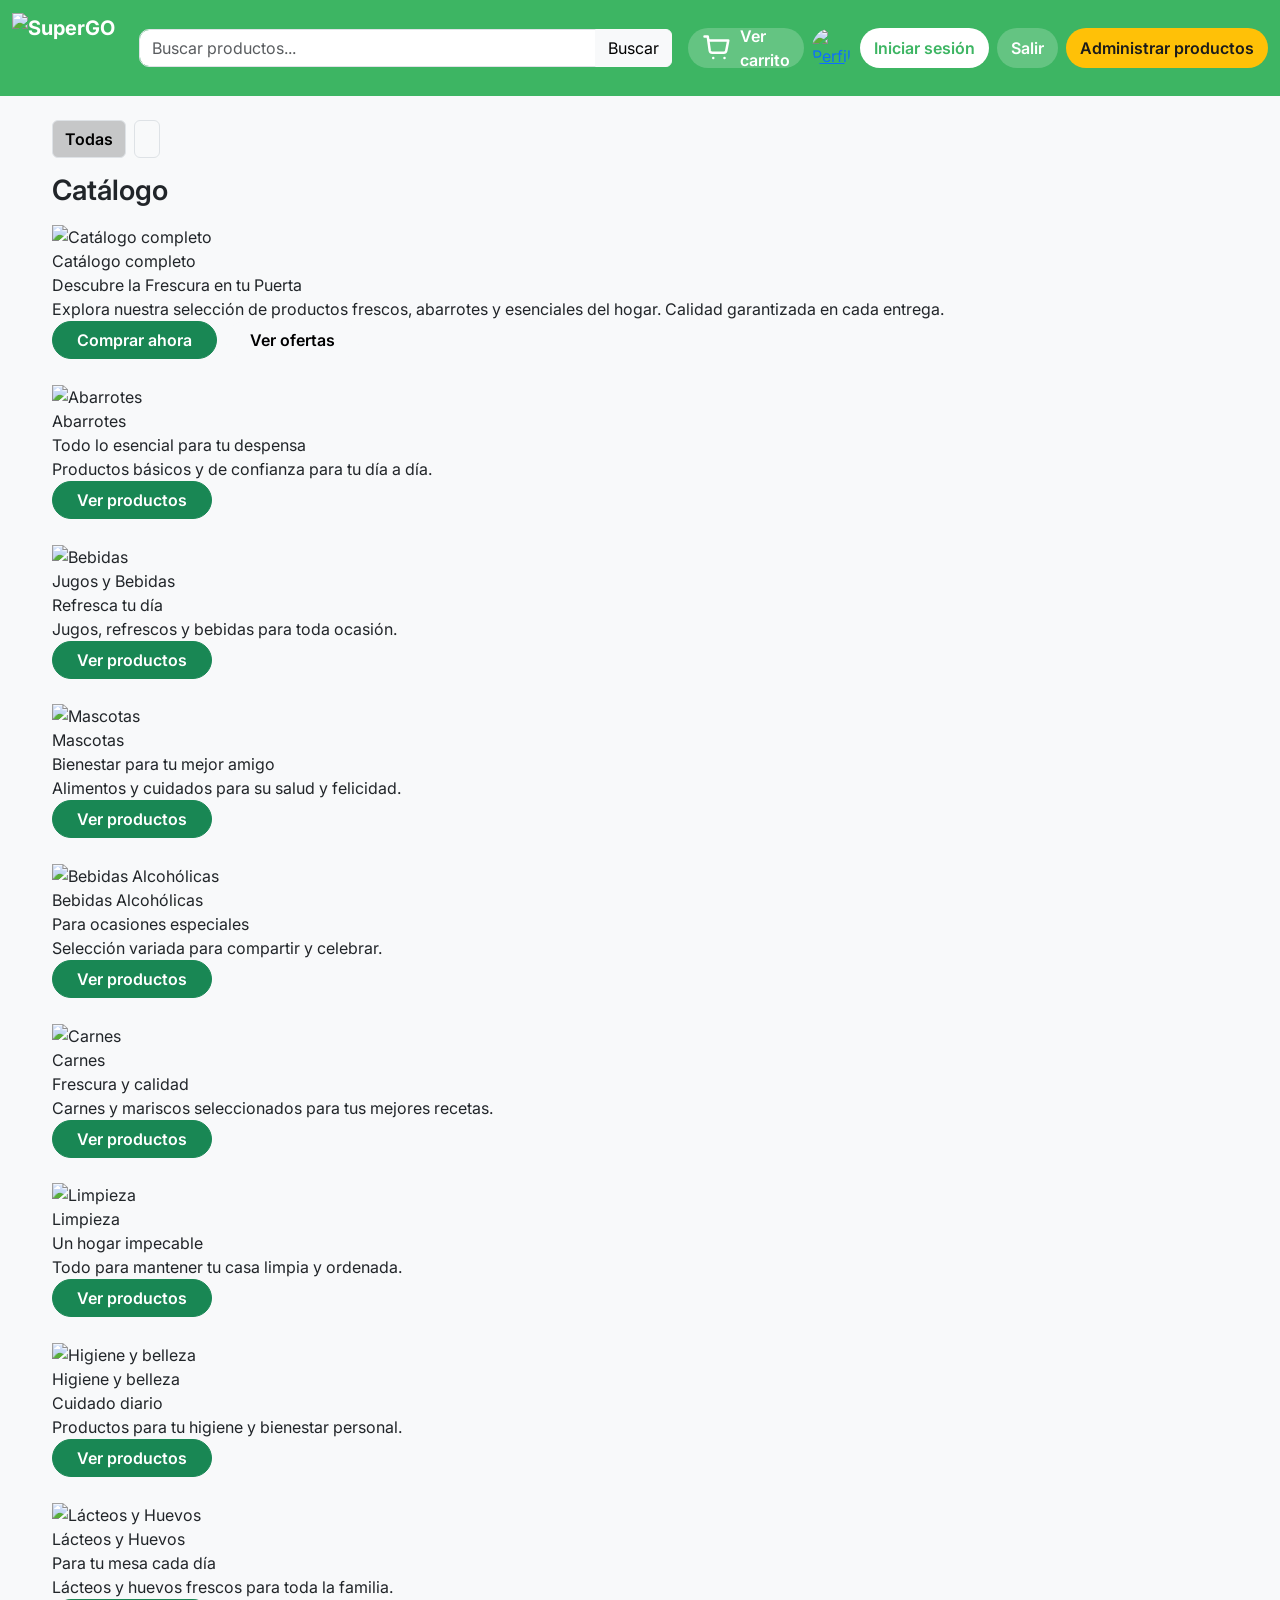
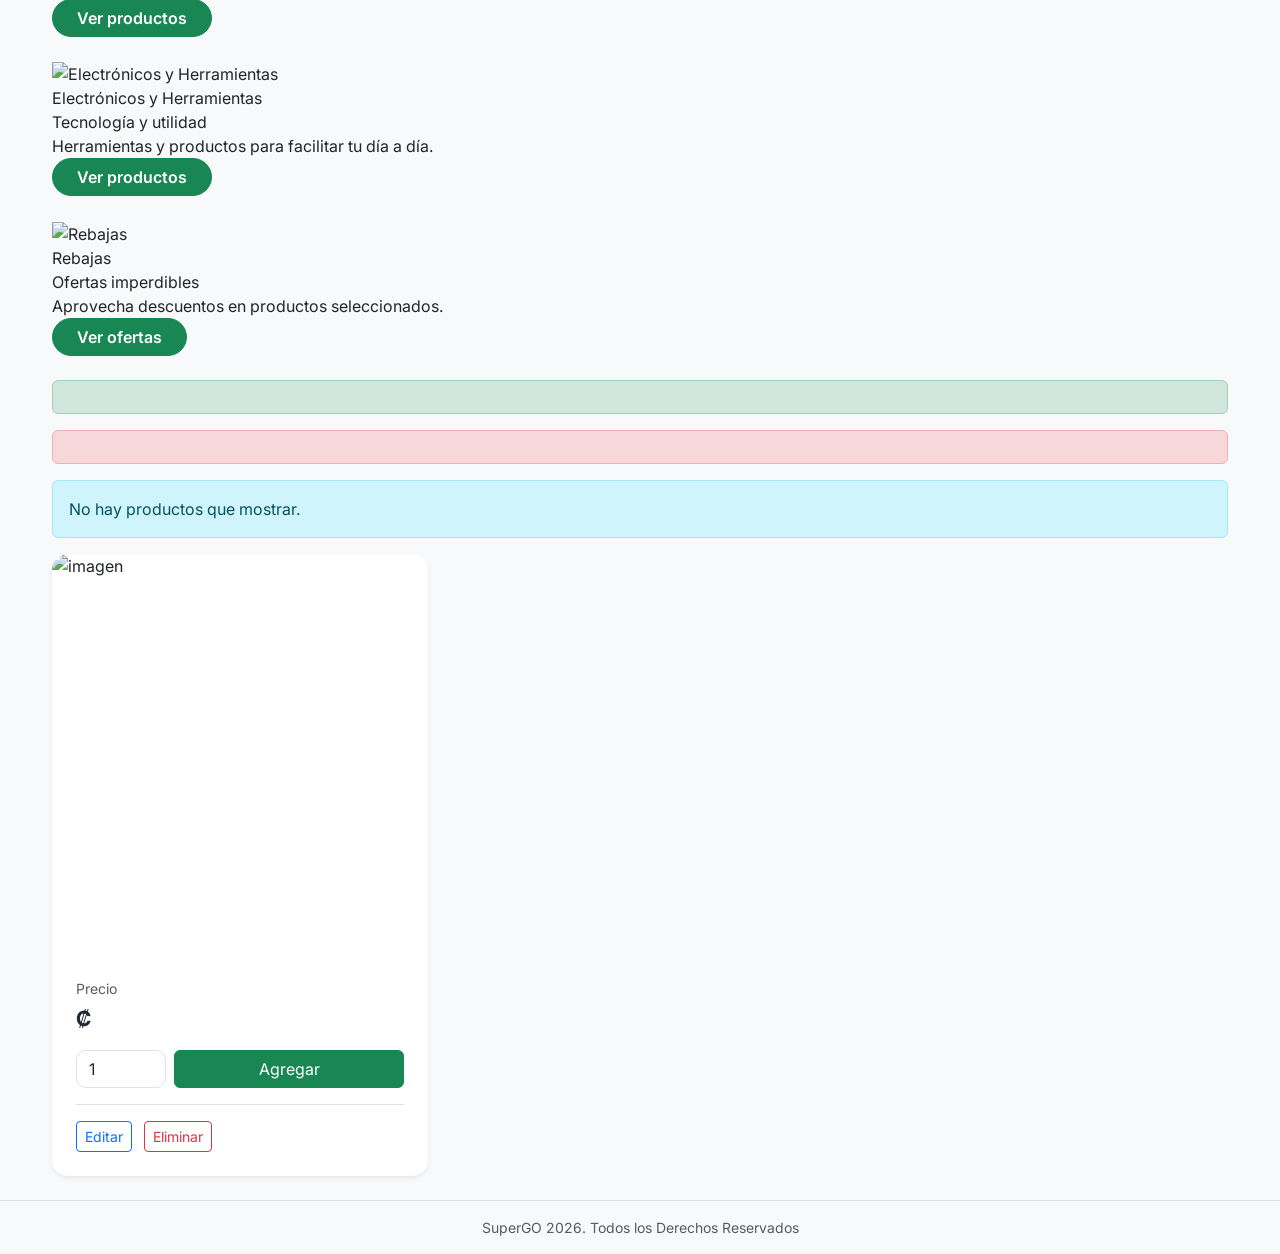
==== frontend/index.html @ f586283b "frontend aca subo lo del frontend, nada mas falta arreglar algunos detalles (˶˃ ᵕ ˂˶)" ====
<!DOCTYPE html>
<html xmlns:th="http://www.thymeleaf.org"
      xmlns:sec="http://www.thymeleaf.org/extras/spring-security">
    <head>
        <meta charset="utf-8">
        <title>Catálogo</title>
        <meta name="viewport" content="width=device-width, initial-scale=1">

        <link rel="preconnect" href="https://fonts.googleapis.com">
        <link rel="preconnect" href="https://fonts.gstatic.com" crossorigin>
        <link href="https://fonts.googleapis.com/css2?family=Inter:wght@400;500;600;700&display=swap" rel="stylesheet">

        <link href="https://cdn.jsdelivr.net/npm/bootstrap@5.3.3/dist/css/bootstrap.min.css" rel="stylesheet">
        <link rel="stylesheet" href="css/styles.css">

    </head>

    <body class="bg-light">

        <!-- NAV BAR -->
        <nav class="navbar navbar-expand-lg navbar-light navbar-sg sticky-top">
            <div class="container-fluid">

                <!-- Marca SuperGO -->
                <a class="navbar-brand d-flex align-items-center me-3" href="/productos">
                    <img src="/images/logo.png" alt="SuperGO"
                         style="height:70px; width:auto; margin-right:8px;">
                </a>

                <button class="navbar-toggler border-0 bg-light" type="button" data-bs-toggle="collapse" data-bs-target="#navSG">
                    <span class="navbar-toggler-icon"></span>
                </button>

                <div class="collapse navbar-collapse" id="navSG">

                    <form th:action="@{/productos}" method="get" class="d-flex flex-grow-1 justify-content-center my-2 my-lg-0">
                        <div class="input-group nav-search">
                            <input class="form-control" type="text" name="q" th:value="${q}" placeholder="Buscar productos...">
                            <button class="btn btn-light" type="submit">Buscar</button>
                        </div>
                    </form>

                    <div class="d-flex align-items-center ms-lg-3 mt-2 mt-lg-0">

                        <a class="nav-pill nav-pill-cart text-decoration-none me-2" th:href="@{/carrito}">
                            <svg class="nav-icon" viewBox="0 0 24 24" fill="none" xmlns="http://www.w3.org/2000/svg" aria-hidden="true">
                                <path d="M6 6h15l-1.6 8.2a2 2 0 0 1-2 1.6H8.2a2 2 0 0 1-2-1.6L4.6 2.8H2" stroke="currentColor" stroke-width="2" stroke-linecap="round" stroke-linejoin="round"/>
                                <path d="M9 21a1 1 0 1 0 0-2 1 1 0 0 0 0 2Z" fill="currentColor"/>
                                <path d="M18 21a1 1 0 1 0 0-2 1 1 0 0 0 0 2Z" fill="currentColor"/>
                            </svg>
                            Ver carrito
                        </a>

                        <!-- PERFIL USUARIO -->
                        <a th:href="@{/perfil}"
                           sec:authorize="isAuthenticated()"
                           class="me-2 d-flex align-items-center">

                            <!-- FOTO -->
                            <img th:if="${session.fotoPerfil != null}"
                                 th:src="@{${session.fotoPerfil}}"
                                 class="nav-avatar"
                                 alt="Perfil">

                            <!-- INICIAL -->
                            <div th:if="${session.fotoPerfil == null}"
                                 class="nav-avatar-initial"
                                 th:text="${#authentication.name.substring(0,1).toUpperCase()}">
                            </div>
                        </a>

                        <a class="nav-pill nav-pill-login text-decoration-none me-2" th:href="@{/auth/login}"
                           sec:authorize="!isAuthenticated()">
                            Iniciar sesión
                        </a>

                        <form th:action="@{/auth/logout}" method="post" class="mb-0 me-2" sec:authorize="isAuthenticated()">
                            <button type="submit" class="nav-pill nav-pill-cart">
                                Salir
                            </button>
                        </form>

                        <!-- ADMINISTRAR PRODUCTOS - SOLO ADMIN (derecha y mismo estilo tipo pill) -->
                        <a class="nav-pill nav-pill-admin text-decoration-none"
                           sec:authorize="hasRole('ADMIN')"
                           th:href="@{/productos/admin}">
                            Administrar productos
                        </a>

                    </div>

                </div>
            </div>
        </nav>

        <main class="container my-4">

            <!-- BUSCADOR + FILTROS -->
            <div class="mb-3">
                <div th:if="${tipos != null}" class="chip-row d-flex gap-2">
                    <a class="btn btn-light border fw-semibold active" th:href="@{/productos}">Todas</a>

                    <a class="btn btn-light border fw-semibold"
                       th:each="t : ${tipos}"
                       th:href="@{|/productos?tipoNombre=${t.nombre}|}"
                       th:text="${t.nombre}">
                    </a>
                </div>
            </div>

            <h1 class="h3 mb-3" style="font-weight:600;">Catálogo</h1>

            <!-- TODAS LAS CATEGORÍAS -->
            <section class="hero-banner mb-4"
                     th:if="${param.tipoNombre == null}">
                <img src="/images/categorias/todos.jpg" alt="Catálogo completo">
                <div class="hero-overlay">
                    <div class="hero-content">
                        <div class="hero-kicker">Catálogo completo</div>
                        <div class="hero-title">
                            Descubre la <span class="accent">Frescura</span> en tu Puerta
                        </div>
                        <div class="hero-subtitle">
                            Explora nuestra selección de productos frescos, abarrotes y esenciales del hogar. Calidad garantizada en cada entrega.
                        </div>
                        <div class="d-flex flex-wrap gap-2">
                            <a class="btn btn-success px-4" style="border-radius:999px;font-weight:600;" href="#gridProductos">Comprar ahora</a>
                            <a class="btn btn-light px-4" style="border-radius:999px;font-weight:600;" th:href="@{/productos?tipoNombre=Rebajas}">Ver ofertas</a>
                        </div>
                    </div>
                </div>
            </section>

            <!-- BANNER POR CATEGORÍA -->

            <!-- ABARROTES -->
            <section class="hero-banner mb-4"
                     th:if="${param.tipoNombre != null and param.tipoNombre[0] == 'Abarrotes'}">
                <img src="/images/categorias/abarrotes.jpg" alt="Abarrotes">
                <div class="hero-overlay">
                    <div class="hero-content">
                        <div class="hero-kicker">Abarrotes</div>
                        <div class="hero-title">Todo lo esencial para tu despensa</div>
                        <div class="hero-subtitle">Productos básicos y de confianza para tu día a día.</div>
                        <div class="d-flex flex-wrap gap-2">
                            <a class="btn btn-success px-4" style="border-radius:999px;font-weight:600;" href="#gridProductos">Ver productos</a>
                        </div>
                    </div>
                </div>
            </section>

            <!-- BEBIDAS -->
            <section class="hero-banner mb-4"
                     th:if="${param.tipoNombre != null and param.tipoNombre[0] == 'Jugos y Bebidas'}">
                <img src="/images/categorias/bebidas.png" alt="Bebidas">
                <div class="hero-overlay">
                    <div class="hero-content">
                        <div class="hero-kicker">Jugos y Bebidas</div>
                        <div class="hero-title">Refresca tu día</div>
                        <div class="hero-subtitle">Jugos, refrescos y bebidas para toda ocasión.</div>
                        <div class="d-flex flex-wrap gap-2">
                            <a class="btn btn-success px-4" style="border-radius:999px;font-weight:600;" href="#gridProductos">Ver productos</a>
                        </div>
                    </div>
                </div>
            </section>

            <!-- MASCOTAS -->
            <section class="hero-banner mb-4"
                     th:if="${param.tipoNombre != null and param.tipoNombre[0] == 'Mascotas'}">
                <img src="/images/categorias/mascotas.png" alt="Mascotas">
                <div class="hero-overlay">
                    <div class="hero-content">
                        <div class="hero-kicker">Mascotas</div>
                        <div class="hero-title">Bienestar para tu mejor amigo</div>
                        <div class="hero-subtitle">Alimentos y cuidados para su salud y felicidad.</div>
                        <div class="d-flex flex-wrap gap-2">
                            <a class="btn btn-success px-4" style="border-radius:999px;font-weight:600;" href="#gridProductos">Ver productos</a>
                        </div>
                    </div>
                </div>
            </section>

            <!-- Bebidas Alcoholicas -->
            <section class="hero-banner mb-4"
                     th:if="${param.tipoNombre != null and param.tipoNombre[0] == 'Bebidas Alcohólicas'}">
                <img src="/images/categorias/alcohol.png" alt="Bebidas Alcohólicas">
                <div class="hero-overlay">
                    <div class="hero-content">
                        <div class="hero-kicker">Bebidas Alcohólicas</div>
                        <div class="hero-title">Para ocasiones especiales</div>
                        <div class="hero-subtitle">Selección variada para compartir y celebrar.</div>
                        <div class="d-flex flex-wrap gap-2">
                            <a class="btn btn-success px-4" style="border-radius:999px;font-weight:600;" href="#gridProductos">Ver productos</a>
                        </div>
                    </div>
                </div>
            </section>

            <!-- Carnes -->
            <section class="hero-banner mb-4"
                     th:if="${param.tipoNombre != null and param.tipoNombre[0] == 'Carnes'}">
                <img src="/images/categorias/carnes.png" alt="Carnes">
                <div class="hero-overlay">
                    <div class="hero-content">
                        <div class="hero-kicker">Carnes</div>
                        <div class="hero-title">Frescura y calidad</div>
                        <div class="hero-subtitle">Carnes y mariscos seleccionados para tus mejores recetas.</div>
                        <div class="d-flex flex-wrap gap-2">
                            <a class="btn btn-success px-4" style="border-radius:999px;font-weight:600;" href="#gridProductos">Ver productos</a>
                        </div>
                    </div>
                </div>
            </section>

            <!-- LIMPIEZA -->
            <section class="hero-banner mb-4"
                     th:if="${param.tipoNombre != null and param.tipoNombre[0] == 'Limpieza'}">
                <img src="/images/categorias/limpieza.webp" alt="Limpieza">
                <div class="hero-overlay">
                    <div class="hero-content">
                        <div class="hero-kicker">Limpieza</div>
                        <div class="hero-title">Un hogar impecable</div>
                        <div class="hero-subtitle">Todo para mantener tu casa limpia y ordenada.</div>
                        <div class="d-flex flex-wrap gap-2">
                            <a class="btn btn-success px-4" style="border-radius:999px;font-weight:600;" href="#gridProductos">Ver productos</a>
                        </div>
                    </div>
                </div>
            </section>

            <!-- CUIDADO PERSONAL -->
            <section class="hero-banner mb-4"
                     th:if="${param.tipoNombre != null and param.tipoNombre[0] == 'Higiene y belleza'}">
                <img src="/images/categorias/cuidado_personal.png" alt="Higiene y belleza">
                <div class="hero-overlay">
                    <div class="hero-content">
                        <div class="hero-kicker">Higiene y belleza</div>
                        <div class="hero-title">Cuidado diario</div>
                        <div class="hero-subtitle">Productos para tu higiene y bienestar personal.</div>
                        <div class="d-flex flex-wrap gap-2">
                            <a class="btn btn-success px-4" style="border-radius:999px;font-weight:600;" href="#gridProductos">Ver productos</a>
                        </div>
                    </div>
                </div>
            </section>

            <!-- Lácteos y Huevos -->
            <section class="hero-banner mb-4"
                     th:if="${param.tipoNombre != null and param.tipoNombre[0] == 'Lácteos y Huevos'}">
                <img src="/images/categorias/lacteos.png" alt="Lácteos y Huevos">
                <div class="hero-overlay">
                    <div class="hero-content">
                        <div class="hero-kicker">Lácteos y Huevos</div>
                        <div class="hero-title">Para tu mesa cada día</div>
                        <div class="hero-subtitle">Lácteos y huevos frescos para toda la familia.</div>
                        <div class="d-flex flex-wrap gap-2">
                            <a class="btn btn-success px-4" style="border-radius:999px;font-weight:600;" href="#gridProductos">Ver productos</a>
                        </div>
                    </div>
                </div>
            </section>

            <!-- ELECTRÓNICOS Y HERRAMIENTAS -->
            <section class="hero-banner mb-4"
                     th:if="${param.tipoNombre != null and param.tipoNombre[0] == 'Electrónicos y Herramientas'}">
                <img src="/images/categorias/electronicos.png" alt="Electrónicos y Herramientas">
                <div class="hero-overlay">
                    <div class="hero-content">
                        <div class="hero-kicker">Electrónicos y Herramientas</div>
                        <div class="hero-title">Tecnología y utilidad</div>
                        <div class="hero-subtitle">Herramientas y productos para facilitar tu día a día.</div>
                        <div class="d-flex flex-wrap gap-2">
                            <a class="btn btn-success px-4" style="border-radius:999px;font-weight:600;" href="#gridProductos">Ver productos</a>
                        </div>
                    </div>
                </div>
            </section>

            <!-- Rebajas -->
            <section class="hero-banner mb-4"
                     th:if="${param.tipoNombre != null and param.tipoNombre[0] == 'Rebajas'}">
                <img src="/images/categorias/rebajas.png" alt="Rebajas">
                <div class="hero-overlay">
                    <div class="hero-content">
                        <div class="hero-kicker">Rebajas</div>
                        <div class="hero-title">Ofertas imperdibles</div>
                        <div class="hero-subtitle">Aprovecha descuentos en productos seleccionados.</div>
                        <div class="d-flex flex-wrap gap-2">
                            <a class="btn btn-success px-4" style="border-radius:999px;font-weight:600;" href="#gridProductos">Ver ofertas</a>
                        </div>
                    </div>
                </div>
            </section>

            <!-- MENSAJES -->
            <div th:if="${ok}" class="alert alert-success" th:text="${ok}"></div>
            <div th:if="${error}" class="alert alert-danger" th:text="${error}"></div>

            <!-- NO HAY PRODUCTOS -->
            <div th:if="${productos == null or #lists.isEmpty(productos)}" class="alert alert-info">
                No hay productos que mostrar.
            </div>

            <!-- GRID -->
            <div id="gridProductos" class="row g-4" th:if="${productos != null and !#lists.isEmpty(productos)}">
                <div class="col-12 col-md-6 col-xl-4" th:each="p : ${productos}">
                    <div class="card product-card h-100 border-0 shadow-sm overflow-hidden">
                        <div class="product-media">
                            <div class="ratio ratio-1x1">
                                <img th:if="${p.rutaImagen}" th:src="${p.rutaImagen}"
                                     alt="imagen">
                            </div>
                        </div>

                        <div class="card-body p-4 d-flex flex-column">

                            <div class="d-flex align-items-start justify-content-between gap-2 mb-2">
                                <div class="flex-grow-1">
                                    <div class="product-meta"
                                         th:if="${p.categoria != null and p.categoria.tipo != null}">
                                        <span th:text="${p.categoria.tipo.nombre}"></span>
                                    </div>

                                    <div class="product-title h5 mb-0">
                                        <a th:href="@{|/productos/${p.id}|}" th:text="${p.descripcion}"></a>
                                    </div>
                                </div>
                            </div>

                            <div class="mt-3">
                                <div class="text-muted small mb-1">Precio</div>
                                <div class="price">
                                    ₡ <span th:text="${#numbers.formatDecimal(p.precio, 0, 'POINT', 0, 'POINT')}"></span>
                                </div>
                            </div>

                            <form th:action="@{/carrito/agregar}" method="post" class="mt-auto pt-3 d-flex gap-2 align-items-end">
                                <input type="hidden" name="productoId" th:value="${p.id}">
                                <input class="form-control qty" type="number"
                                       name="cantidad" min="1" value="1">
                                <button class="btn btn-success btn-add flex-grow-1">Agregar</button>
                            </form>

                            <!-- EDITAR / ELIMINAR — SOLO ADMIN -->
                            <div sec:authorize="hasRole('ADMIN')" class="mt-3 border-top pt-3">
                                <a class="btn btn-sm btn-outline-primary me-2"
                                   th:href="@{|/productos/editar/${p.id}|}">
                                    Editar
                                </a>

                                <a class="btn btn-sm btn-outline-danger"
                                   th:href="@{|/productos/eliminar/${p.id}|}"
                                   onclick="return confirm('Eliminar producto?');">
                                    Eliminar
                                </a>
                            </div>

                        </div>
                    </div>
                </div>
            </div>

            <!-- NUEVO PRODUCTO — SOLO ADMIN 
            <div sec:authorize="hasRole('ADMIN')" class="mt-5">
                <a class="btn btn-primary" th:href="@{/productos/nuevo}">
                    + Nuevo producto
                </a>
            </div>
            -->
        </main>

        <footer class="footer-sg border-top py-3 mt-4">
            <div class="container text-center small text-muted">
                SuperGO 2026. Todos los Derechos Reservados
            </div>
        </footer>

        <script src="js/script.js"></script>
        <script src="https://cdn.jsdelivr.net/npm/bootstrap@5.3.3/dist/js/bootstrap.bundle.min.js"></script>
    </body>
</html>
---- frontend/css/styles.css ----
/* ===============================
VARIABLES
=============================== */

:root{
    --sg-green:#3DB563;
    --sg-dark:#1f2937;
    --sg-bg:#f6f7f9;
    --sg-radius:16px;
}



/* ===============================
GENERAL
=============================== */

body{
    font-family: "Inter", system-ui, -apple-system, "Segoe UI", Roboto, Arial, sans-serif;
    background-color: var(--sg-bg);
}

.container{
    max-width:1200px;
}



/* ===============================
NAVBAR
=============================== */

.navbar-sg{
    background-color: var(--sg-green);
}

.navbar-sg .navbar-brand{
    font-weight:700;
    color:white;
}

.nav-pill{
    height:40px;
    border-radius:999px;
    padding:0 14px;
    display:inline-flex;
    align-items:center;
    gap:8px;
    font-weight:600;
    border:0;
}

.nav-pill-cart{
    background:rgba(255,255,255,0.2);
    color:white;
}

.nav-pill-login{
    background:white;
    color:var(--sg-green);
}

.nav-pill-admin{
    background:#ffc107;
    color:#1b1b1b;
}

.nav-avatar{
    width:40px;
    height:40px;
    border-radius:50%;
    object-fit:cover;
}



/* ===============================
CARDS
=============================== */

.card-sg{
    border-radius:var(--sg-radius);
    border:none;
    box-shadow:0 6px 18px rgba(0,0,0,0.08);
}



/* ===============================
PRODUCTOS
=============================== */

.product-card{
    border-radius:var(--sg-radius);
    transition:all .2s ease;
}

.product-card:hover{
    transform:translateY(-3px);
    box-shadow:0 10px 25px rgba(0,0,0,0.12);
}

.product-img{
    height:180px;
    object-fit:cover;
}

.price{
    font-weight:700;
    font-size:1.3rem;
    color:var(--sg-dark);
}

.qty{
    max-width:90px;
}



/* ===============================
BOTONES
=============================== */

.btn-main{
    background-color:var(--sg-green);
    border:none;
    height:44px;
    border-radius:12px;
    font-weight:700;
}

.btn-main:hover{
    background-color:#2da653;
}

.btn-auth{
    height:46px;
    border-radius:12px;
    font-weight:600;
    background-color:var(--sg-green);
}



/* ===============================
FORMULARIOS
=============================== */

.auth-card{
    max-width:420px;
    margin:auto;
    border-radius:var(--sg-radius);
}

.form-control{
    border-radius:10px;
}

.form-label{
    font-weight:600;
}



/* ===============================
CARRITO
=============================== */

.cart-table{
    background:white;
    border-radius:var(--sg-radius);
    overflow:hidden;
}

.cart-total{
    font-size:1.3rem;
    font-weight:700;
}



/* ===============================
FOOTER
=============================== */

.footer{
    margin-top:40px;
    padding:20px;
    text-align:center;
    font-size:0.9rem;
    color:#6b7280;
}



/* ===============================
RESPONSIVE
=============================== */

@media(max-width:768px){

.product-img{
    height:140px;
}

.nav-pill{
    padding:0 10px;
}

}
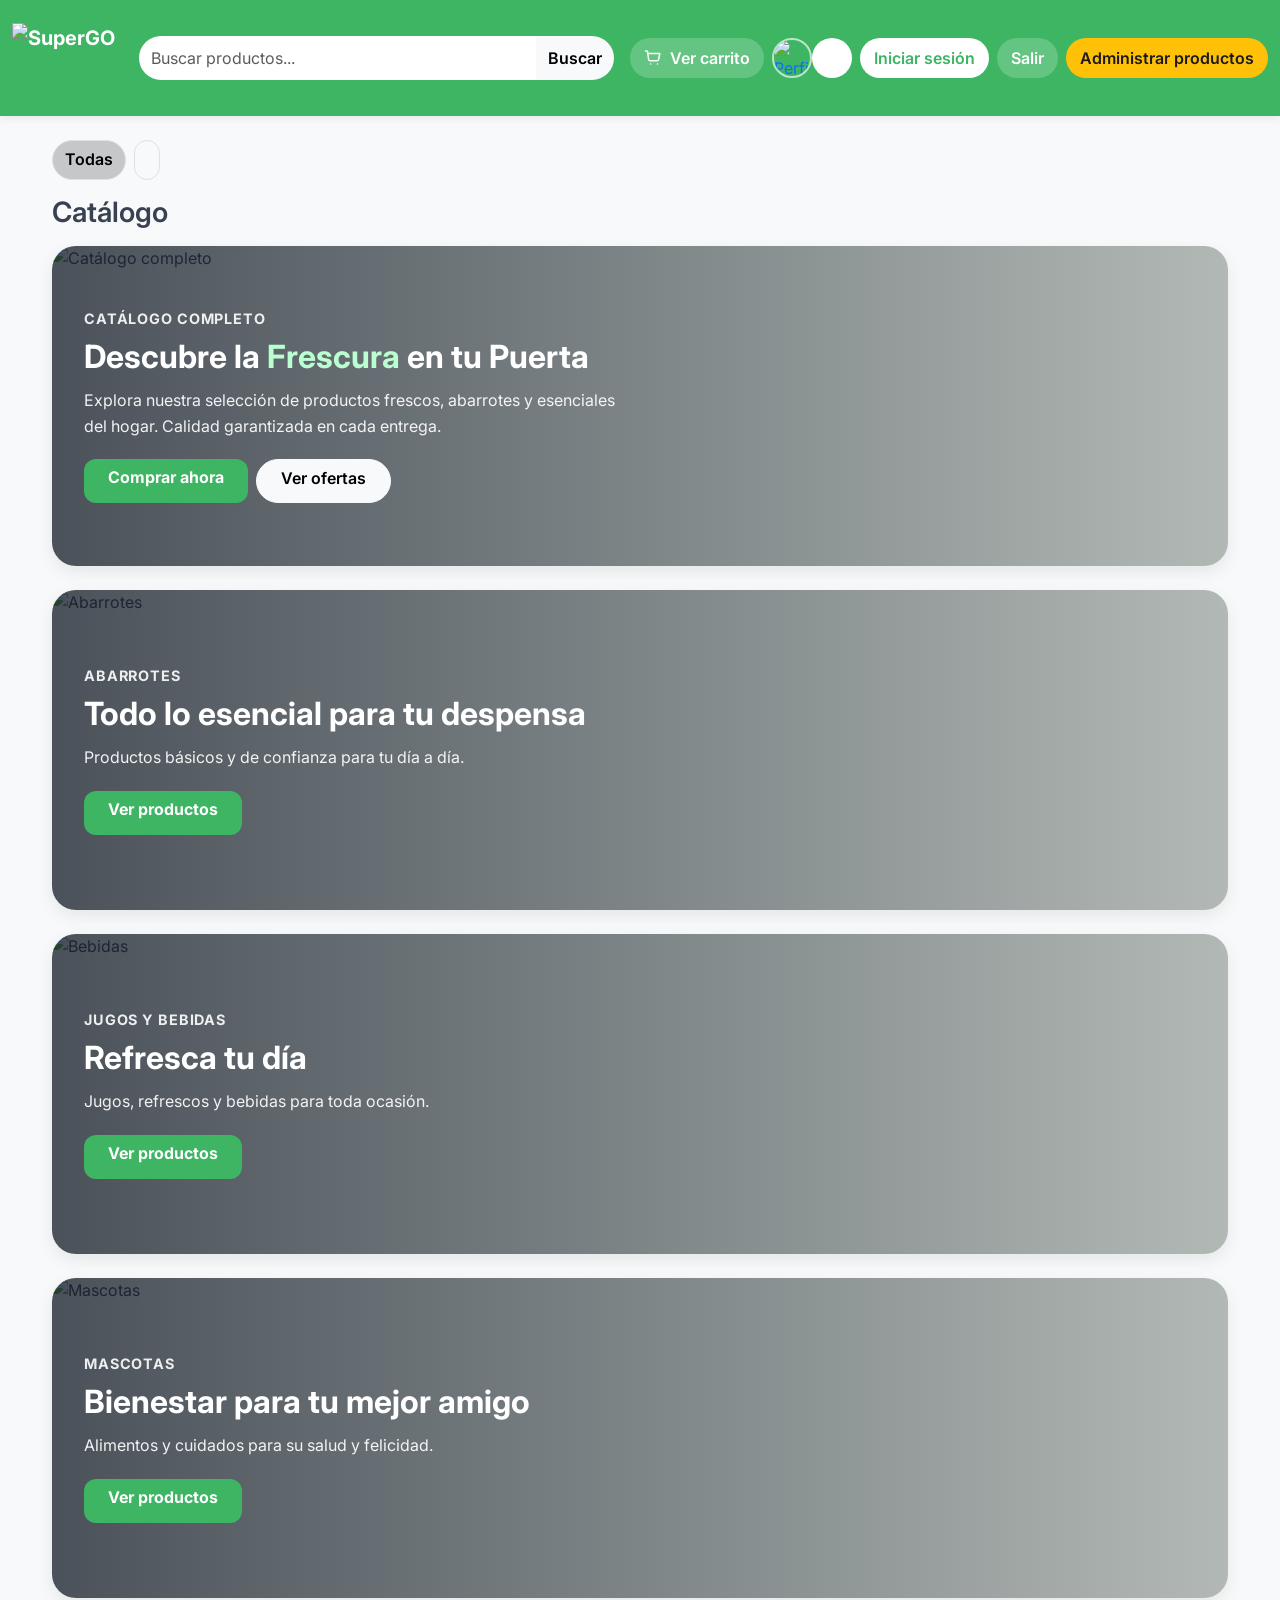
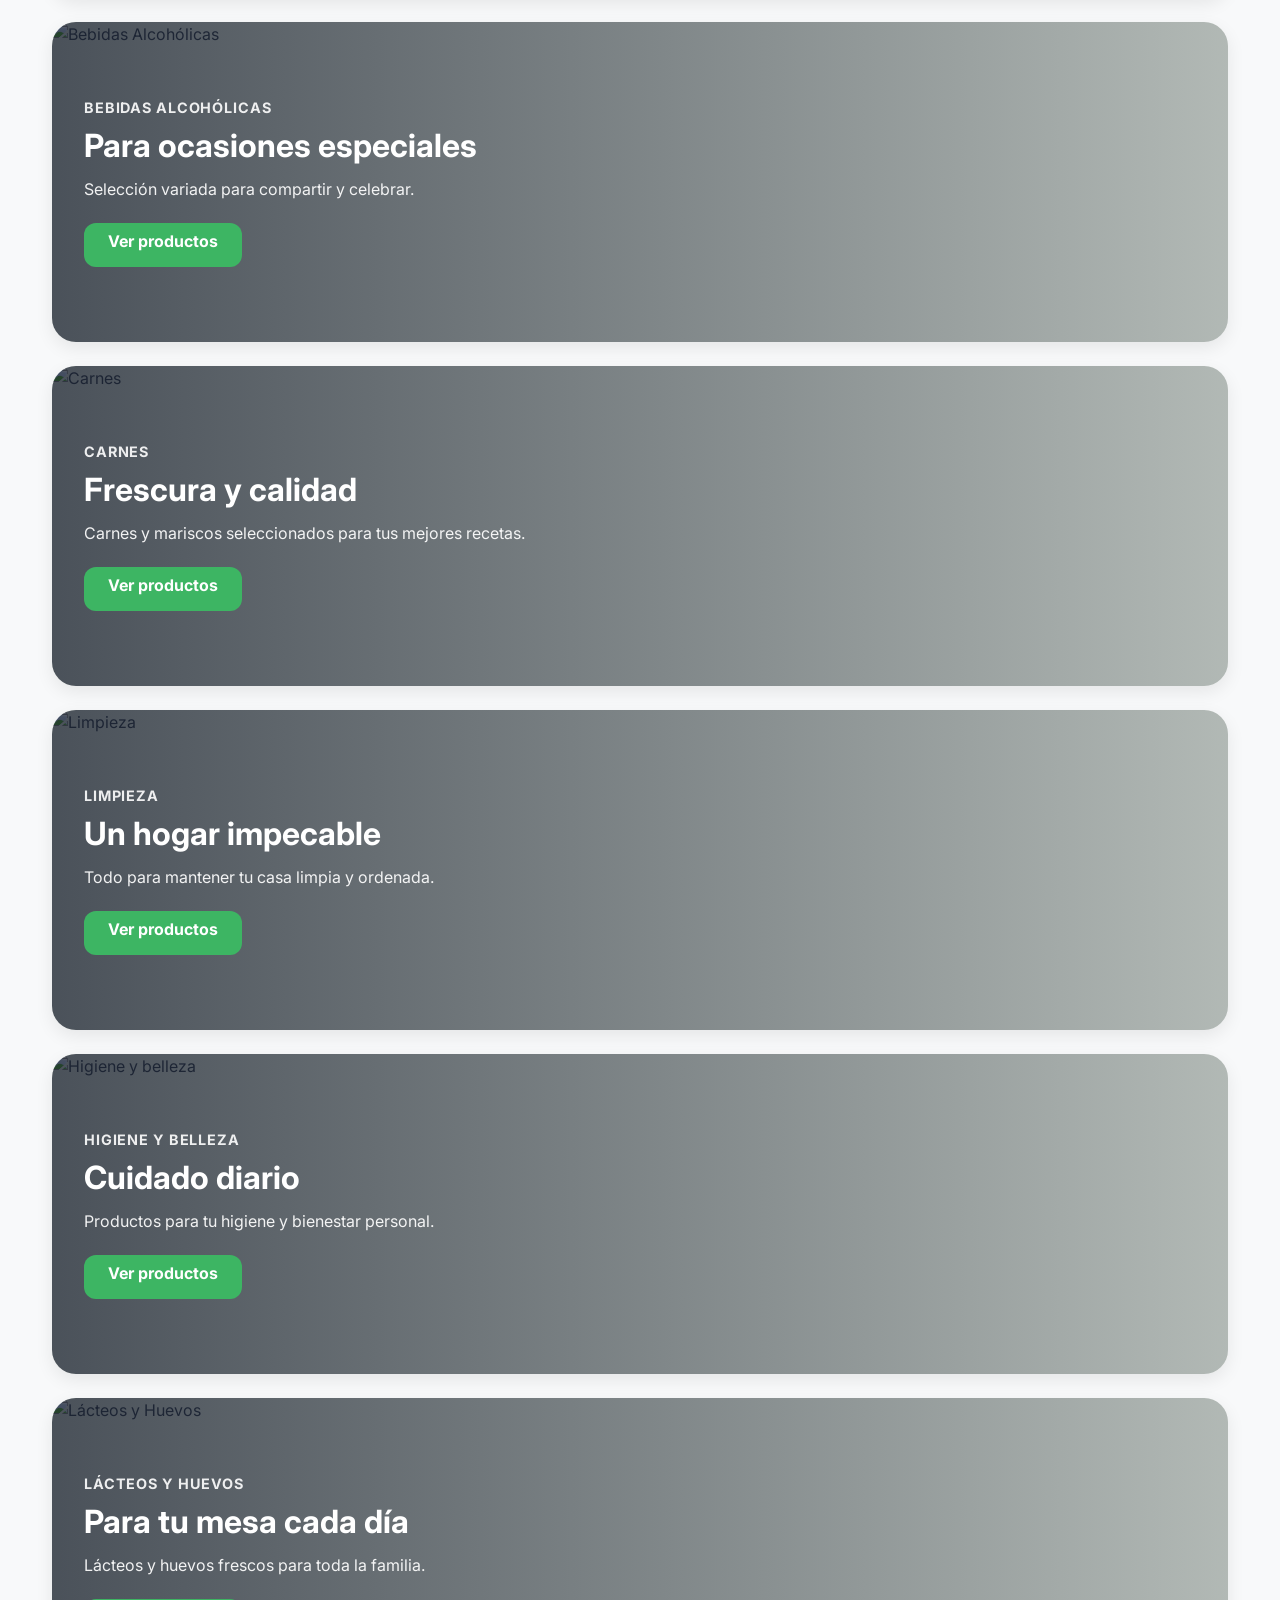
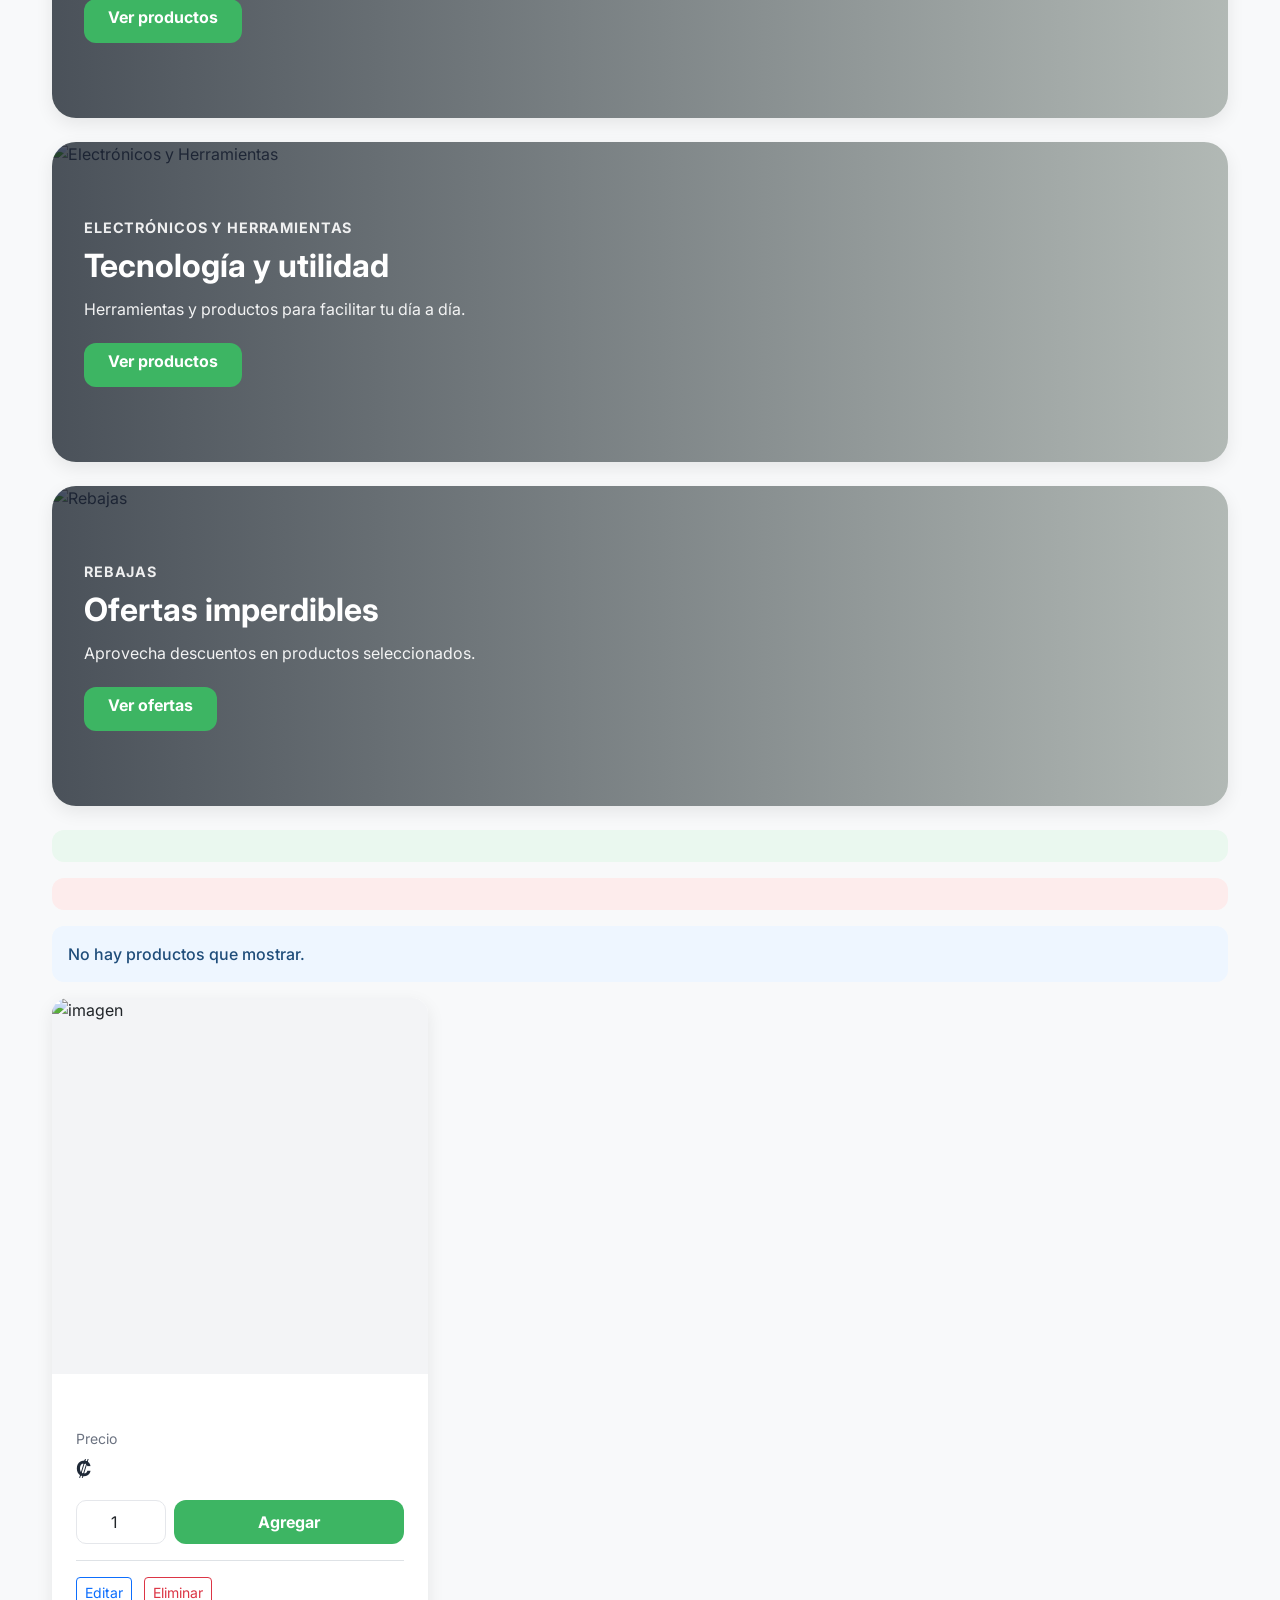
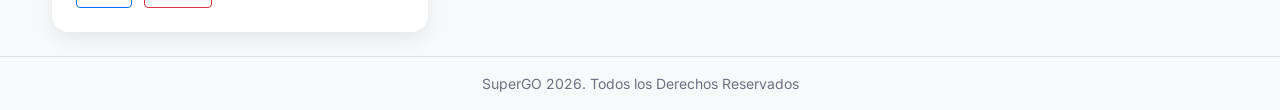
==== commit ddb948c6: "Cambios en index Cambios en index para que se acomplen al nuevo css" ====
--- a/frontend/index.html
+++ b/frontend/index.html
@@ -54,7 +54,7 @@
                         <!-- PERFIL USUARIO -->
                         <a th:href="@{/perfil}"
                            sec:authorize="isAuthenticated()"
-                           class="me-2 d-flex align-items-center">
+                           class="me-2 d-flex align-items-center text-decoration-none">
 
                             <!-- FOTO -->
                             <img th:if="${session.fotoPerfil != null}"
@@ -124,7 +124,7 @@
                             Explora nuestra selección de productos frescos, abarrotes y esenciales del hogar. Calidad garantizada en cada entrega.
                         </div>
                         <div class="d-flex flex-wrap gap-2">
-                            <a class="btn btn-success px-4" style="border-radius:999px;font-weight:600;" href="#gridProductos">Comprar ahora</a>
+                            <a class="btn btn-main px-4" href="#gridProductos">Comprar ahora</a>
                             <a class="btn btn-light px-4" style="border-radius:999px;font-weight:600;" th:href="@{/productos?tipoNombre=Rebajas}">Ver ofertas</a>
                         </div>
                     </div>
@@ -143,7 +143,7 @@
                         <div class="hero-title">Todo lo esencial para tu despensa</div>
                         <div class="hero-subtitle">Productos básicos y de confianza para tu día a día.</div>
                         <div class="d-flex flex-wrap gap-2">
-                            <a class="btn btn-success px-4" style="border-radius:999px;font-weight:600;" href="#gridProductos">Ver productos</a>
+                            <a class="btn btn-main px-4" href="#gridProductos">Ver productos</a>
                         </div>
                     </div>
                 </div>
@@ -159,7 +159,7 @@
                         <div class="hero-title">Refresca tu día</div>
                         <div class="hero-subtitle">Jugos, refrescos y bebidas para toda ocasión.</div>
                         <div class="d-flex flex-wrap gap-2">
-                            <a class="btn btn-success px-4" style="border-radius:999px;font-weight:600;" href="#gridProductos">Ver productos</a>
+                            <a class="btn btn-main px-4" href="#gridProductos">Ver productos</a>
                         </div>
                     </div>
                 </div>
@@ -175,7 +175,7 @@
                         <div class="hero-title">Bienestar para tu mejor amigo</div>
                         <div class="hero-subtitle">Alimentos y cuidados para su salud y felicidad.</div>
                         <div class="d-flex flex-wrap gap-2">
-                            <a class="btn btn-success px-4" style="border-radius:999px;font-weight:600;" href="#gridProductos">Ver productos</a>
+                            <a class="btn btn-main px-4" href="#gridProductos">Ver productos</a>
                         </div>
                     </div>
                 </div>
@@ -191,7 +191,7 @@
                         <div class="hero-title">Para ocasiones especiales</div>
                         <div class="hero-subtitle">Selección variada para compartir y celebrar.</div>
                         <div class="d-flex flex-wrap gap-2">
-                            <a class="btn btn-success px-4" style="border-radius:999px;font-weight:600;" href="#gridProductos">Ver productos</a>
+                            <a class="btn btn-main px-4" href="#gridProductos">Ver productos</a>
                         </div>
                     </div>
                 </div>
@@ -207,7 +207,7 @@
                         <div class="hero-title">Frescura y calidad</div>
                         <div class="hero-subtitle">Carnes y mariscos seleccionados para tus mejores recetas.</div>
                         <div class="d-flex flex-wrap gap-2">
-                            <a class="btn btn-success px-4" style="border-radius:999px;font-weight:600;" href="#gridProductos">Ver productos</a>
+                            <a class="btn btn-main px-4" href="#gridProductos">Ver productos</a>
                         </div>
                     </div>
                 </div>
@@ -223,7 +223,7 @@
                         <div class="hero-title">Un hogar impecable</div>
                         <div class="hero-subtitle">Todo para mantener tu casa limpia y ordenada.</div>
                         <div class="d-flex flex-wrap gap-2">
-                            <a class="btn btn-success px-4" style="border-radius:999px;font-weight:600;" href="#gridProductos">Ver productos</a>
+                            <a class="btn btn-main px-4" href="#gridProductos">Ver productos</a>
                         </div>
                     </div>
                 </div>
@@ -239,7 +239,7 @@
                         <div class="hero-title">Cuidado diario</div>
                         <div class="hero-subtitle">Productos para tu higiene y bienestar personal.</div>
                         <div class="d-flex flex-wrap gap-2">
-                            <a class="btn btn-success px-4" style="border-radius:999px;font-weight:600;" href="#gridProductos">Ver productos</a>
+                            <a class="btn btn-main px-4" href="#gridProductos">Ver productos</a>
                         </div>
                     </div>
                 </div>
@@ -255,7 +255,7 @@
                         <div class="hero-title">Para tu mesa cada día</div>
                         <div class="hero-subtitle">Lácteos y huevos frescos para toda la familia.</div>
                         <div class="d-flex flex-wrap gap-2">
-                            <a class="btn btn-success px-4" style="border-radius:999px;font-weight:600;" href="#gridProductos">Ver productos</a>
+                            <a class="btn btn-main px-4" href="#gridProductos">Ver productos</a>
                         </div>
                     </div>
                 </div>
@@ -271,7 +271,7 @@
                         <div class="hero-title">Tecnología y utilidad</div>
                         <div class="hero-subtitle">Herramientas y productos para facilitar tu día a día.</div>
                         <div class="d-flex flex-wrap gap-2">
-                            <a class="btn btn-success px-4" style="border-radius:999px;font-weight:600;" href="#gridProductos">Ver productos</a>
+                            <a class="btn btn-main px-4" href="#gridProductos">Ver productos</a>
                         </div>
                     </div>
                 </div>
@@ -287,7 +287,7 @@
                         <div class="hero-title">Ofertas imperdibles</div>
                         <div class="hero-subtitle">Aprovecha descuentos en productos seleccionados.</div>
                         <div class="d-flex flex-wrap gap-2">
-                            <a class="btn btn-success px-4" style="border-radius:999px;font-weight:600;" href="#gridProductos">Ver ofertas</a>
+                            <a class="btn btn-main px-4" href="#gridProductos">Ver ofertas</a>
                         </div>
                     </div>
                 </div>
@@ -305,7 +305,7 @@
             <!-- GRID -->
             <div id="gridProductos" class="row g-4" th:if="${productos != null and !#lists.isEmpty(productos)}">
                 <div class="col-12 col-md-6 col-xl-4" th:each="p : ${productos}">
-                    <div class="card product-card h-100 border-0 shadow-sm overflow-hidden">
+                    <div class="card product-card h-100 overflow-hidden">
                         <div class="product-media">
                             <div class="ratio ratio-1x1">
                                 <img th:if="${p.rutaImagen}" th:src="${p.rutaImagen}"
@@ -339,7 +339,7 @@
                                 <input type="hidden" name="productoId" th:value="${p.id}">
                                 <input class="form-control qty" type="number"
                                        name="cantidad" min="1" value="1">
-                                <button class="btn btn-success btn-add flex-grow-1">Agregar</button>
+                                <button class="btn btn-add flex-grow-1" type="submit">Agregar</button>
                             </form>
 
                             <!-- EDITAR / ELIMINAR — SOLO ADMIN -->
--- a/frontend/css/styles.css
+++ b/frontend/css/styles.css
@@ -7,23 +7,61 @@
     --sg-dark:#1f2937;
     --sg-bg:#f6f7f9;
     --sg-radius:16px;
-}
-
-
+    --sg-green-dark: #2da653;
+    --sg-green-soft: #eaf8ef;
+    --sg-text: #374151;
+    --sg-muted: #6b7280;
+    --sg-white: #ffffff;
+    --sg-border: #e5e7eb;
+    --sg-warning: #ffc107;
+    --sg-danger: #dc3545;
+    --sg-shadow: 0 6px 18px rgba(0, 0, 0, 0.08);
+    --sg-shadow-hover: 0 10px 25px rgba(0, 0, 0, 0.12);
+    --sg-radius-sm: 10px;
+    --sg-radius-pill: 999px;
+    --sg-transition: all 0.2s ease;
+}
 
 /* ===============================
 GENERAL
 =============================== */
+* {
+    box-sizing: border-box;
+}
+
+html {
+    scroll-behavior: smooth;
+}
 
 body{
     font-family: "Inter", system-ui, -apple-system, "Segoe UI", Roboto, Arial, sans-serif;
     background-color: var(--sg-bg);
+    color: var(--sg-text);
+    margin: 0;
+}
+
+img {
+    max-width: 100%;
+    display: block;
+}
+
+a {
+    text-decoration: none;
 }
 
 .container{
     max-width:1200px;
 }
 
+.page-title {
+    color: var(--sg-dark);
+    font-weight: 700;
+}
+
+.text-muted {
+    color: var(--sg-muted) !important;
+}
+
 
 
 /* ===============================
@@ -32,56 +70,154 @@
 
 .navbar-sg{
     background-color: var(--sg-green);
+    box-shadow: 0 2px 10px rgba(0, 0, 0, 0.08);
+}
+
+.navbar-sg .container-fluid {
+    padding-top: 10px;
+    padding-bottom: 10px;
 }
 
 .navbar-sg .navbar-brand{
     font-weight:700;
-    color:white;
+    color: var(--sg-white);
+}
+
+.navbar-sg .navbar-brand:hover {
+    color: var(--sg-white);
+}
+
+.nav-search {
+    max-width: 540px;
+    width: 100%;
+}
+
+.nav-search .form-control {
+    border: none;
+    border-radius: var(--sg-radius-pill) 0 0 var(--sg-radius-pill);
+    min-height: 44px;
+}
+
+.nav-search .btn {
+    border: none;
+    border-radius: 0 var(--sg-radius-pill) var(--sg-radius-pill) 0;
+    font-weight: 600;
+    min-height: 44px;
 }
 
 .nav-pill{
     height:40px;
-    border-radius:999px;
+    border-radius: var(--sg-radius-pill);
     padding:0 14px;
     display:inline-flex;
     align-items:center;
     gap:8px;
     font-weight:600;
-    border:0;
+    border:none;
+    justify-content: center;
+    transition: var(--sg-transition);
+    cursor: pointer;
+    white-space: nowrap;
+}
+
+.nav-pill:hover {
+    transform: translateY(-1px);
+}
+
+.nav-pill-soft {
+    background-color: rgba(255, 255, 255, 0.18);
+    color: var(--sg-white);
+}
+
+.nav-pill-soft:hover {
+    background-color: rgba(255, 255, 255, 0.28);
+    color: var(--sg-white);
 }
 
 .nav-pill-cart{
     background:rgba(255,255,255,0.2);
-    color:white;
-}
-
-.nav-pill-login{
-    background:white;
-    color:var(--sg-green);
-}
-
-.nav-pill-admin{
-    background:#ffc107;
-    color:#1b1b1b;
-}
-
-.nav-avatar{
-    width:40px;
-    height:40px;
-    border-radius:50%;
-    object-fit:cover;
-}
-
+    color: var(--sg-white);
+}
+
+.nav-pill-cart:hover {
+    background-color: rgba(255, 255, 255, 0.3);
+    color: var(--sg-white);
+}
+
+.nav-pill-login {
+    background-color: var(--sg-white);
+    color: var(--sg-green);
+}
+
+.nav-pill-login:hover {
+    background-color: #f3f4f6;
+    color: var(--sg-green-dark);
+}
+
+.nav-pill-admin {
+    background-color: var(--sg-warning);
+    color: #1b1b1b;
+}
+
+.nav-pill-admin:hover {
+    background-color: #e0aa06;
+    color: #1b1b1b;
+}
+
+.nav-icon {
+    width: 18px;
+    height: 18px;
+}
+
+.nav-avatar,
+.nav-avatar-initial {
+    width: 40px;
+    height: 40px;
+    border-radius: 50%;
+}
+
+.nav-avatar {
+    object-fit: cover;
+    border: 2px solid rgba(255, 255, 255, 0.65);
+}
+
+.nav-avatar-initial {
+    background-color: var(--sg-white);
+    color: var(--sg-green);
+    display: flex;
+    align-items: center;
+    justify-content: center;
+    font-weight: 700;
+}
 
 
 /* ===============================
 CARDS
 =============================== */
 
-.card-sg{
-    border-radius:var(--sg-radius);
-    border:none;
-    box-shadow:0 6px 18px rgba(0,0,0,0.08);
+.card-sg,
+.auth-card,
+.product-card {
+    border: none;
+    border-radius: var(--sg-radius);
+    box-shadow: var(--sg-shadow);
+    background-color: var(--sg-white);
+}
+
+.card-head {
+    padding: 24px 24px 0 24px;
+}
+
+.card-title {
+    font-size: 1.4rem;
+    font-weight: 700;
+    color: var(--sg-dark);
+    margin-bottom: 4px;
+}
+
+.card-sub {
+    color: var(--sg-muted);
+    margin-bottom: 0;
 }
 
 
@@ -90,19 +226,115 @@
 PRODUCTOS
 =============================== */
 
+.chip-row {
+    flex-wrap: wrap;
+}
+
+.chip-row .btn {
+    border-radius: var(--sg-radius-pill);
+    font-weight: 600;
+    min-height: 40px;
+}
+
+.hero-banner {
+    position: relative;
+    border-radius: 24px;
+    overflow: hidden;
+    min-height: 320px;
+    box-shadow: var(--sg-shadow);
+    background-color: #dfe6dd;
+}
+
+.hero-banner img {
+    width: 100%;
+    height: 100%;
+    object-fit: cover;
+    min-height: 320px;
+}
+
+.hero-overlay {
+    position: absolute;
+    inset: 0;
+    background: linear-gradient(to right, rgba(17, 24, 39, 0.72), rgba(17, 24, 39, 0.22));
+    display: flex;
+    align-items: center;
+}
+
+.hero-content {
+    max-width: 620px;
+    padding: 32px;
+    color: var(--sg-white);
+}
+
+.hero-kicker {
+    font-size: 0.9rem;
+    font-weight: 700;
+    text-transform: uppercase;
+    letter-spacing: 0.06em;
+    margin-bottom: 10px;
+    opacity: 0.9;
+}
+
+.hero-title {
+    font-size: 2rem;
+    line-height: 1.15;
+    font-weight: 700;
+    margin-bottom: 12px;
+}
+
+.hero-subtitle {
+    font-size: 1rem;
+    line-height: 1.6;
+    margin-bottom: 20px;
+    color: rgba(255, 255, 255, 0.92);
+}
+
+.accent {
+    color: #b9ffd0;
+}
+
 .product-card{
-    border-radius:var(--sg-radius);
-    transition:all .2s ease;
+    overflow: hidden;
+    transition: var(--sg-transition);
 }
 
 .product-card:hover{
     transform:translateY(-3px);
-    box-shadow:0 10px 25px rgba(0,0,0,0.12);
+    box-shadow: var(--sg-shadow-hover);
+}
+
+.product-media {
+    background-color: #f3f4f6;
+}
+
+.product-media img,
+.product-img {
+    width: 100%;
+    height: 100%;
+    object-fit: cover;
 }
 
 .product-img{
     height:180px;
-    object-fit:cover;
+}
+
+.product-meta {
+    font-size: 0.8rem;
+    font-weight: 700;
+    color: var(--sg-green);
+    text-transform: uppercase;
+    letter-spacing: 0.04em;
+    margin-bottom: 6px;
+}
+
+.product-title,
+.product-title a {
+    color: var(--sg-dark);
+    font-weight: 700;
+}
+
+.product-title a:hover {
+    color: var(--sg-green);
 }
 
 .price{
@@ -121,45 +353,160 @@
 BOTONES
 =============================== */
 
-.btn-main{
-    background-color:var(--sg-green);
-    border:none;
-    height:44px;
-    border-radius:12px;
-    font-weight:700;
-}
-
-.btn-main:hover{
-    background-color:#2da653;
-}
-
-.btn-auth{
-    height:46px;
-    border-radius:12px;
-    font-weight:600;
-    background-color:var(--sg-green);
-}
-
+.btn-main,
+.btn-main-lg,
+.btn-auth,
+.btn-add {
+    border: none;
+    border-radius: 12px;
+    font-weight: 700;
+    transition: var(--sg-transition);
+}
+
+.btn-main,
+.btn-auth,
+.btn-add {
+    background-color: var(--sg-green);
+    color: var(--sg-white);
+    min-height: 44px;
+}
+
+.btn-main:hover,
+.btn-auth:hover,
+.btn-add:hover {
+    background-color: var(--sg-green-dark);
+    color: var(--sg-white);
+}
+
+.btn-main-lg {
+    background-color: var(--sg-green);
+    color: var(--sg-white);
+    min-height: 48px;
+    padding: 0 22px;
+}
+
+.btn-main-lg:hover {
+    background-color: var(--sg-green-dark);
+    color: var(--sg-white);
+}
+
+.btn-outline-primary.btn-main {
+    background-color: transparent;
+    border: 1px solid var(--sg-green);
+    color: var(--sg-green);
+}
+
+.btn-outline-primary.btn-main:hover {
+    background-color: var(--sg-green);
+    color: var(--sg-white);
+}
+
+.btn-outline-secondary.btn-main {
+    background-color: transparent;
+    border: 1px solid #c7cdd4;
+    color: var(--sg-text);
+}
+
+.btn-outline-secondary.btn-main:hover {
+    background-color: #eef1f4;
+    color: var(--sg-dark);
+}
+
+.btn-outline-danger.btn-main {
+    background-color: transparent;
+    border: 1px solid var(--sg-danger);
+    color: var(--sg-danger);
+}
+
+.btn-outline-danger.btn-main:hover {
+    background-color: var(--sg-danger);
+    color: var(--sg-white);
+}
 
 
 /* ===============================
 FORMULARIOS
 =============================== */
 
-.auth-card{
-    max-width:420px;
-    margin:auto;
-    border-radius:var(--sg-radius);
-}
-
-.form-control{
-    border-radius:10px;
-}
-
-.form-label{
-    font-weight:600;
-}
-
+.auth-shell {
+    min-height: calc(100vh - 160px);
+}
+
+.auth-card {
+    max-width: 460px;
+    margin: auto;
+}
+
+.auth-hero {
+    border-radius: var(--sg-radius);
+    overflow: hidden;
+    position: relative;
+    margin-bottom: 20px;
+    box-shadow: var(--sg-shadow);
+}
+
+.auth-hero img {
+    width: 100%;
+    height: 220px;
+    object-fit: cover;
+}
+
+.auth-hero .overlay {
+    position: absolute;
+    inset: 0;
+    background: linear-gradient(to top, rgba(0, 0, 0, 0.55), rgba(0, 0, 0, 0.1));
+    display: flex;
+    align-items: flex-end;
+    padding: 20px;
+}
+
+.auth-hero .title {
+    color: var(--sg-white);
+    font-size: 1.3rem;
+    font-weight: 700;
+    margin-bottom: 4px;
+}
+
+.auth-hero .subtitle {
+    color: rgba(255, 255, 255, 0.92);
+    margin-bottom: 0;
+    font-size: 0.95rem;
+}
+
+.form-label {
+    font-weight: 600;
+    color: var(--sg-dark);
+    margin-bottom: 6px;
+}
+
+.form-control,
+.form-select {
+    border-radius: var(--sg-radius-sm);
+    border: 1px solid var(--sg-border);
+    min-height: 44px;
+    box-shadow: none;
+}
+
+.form-control:focus,
+.form-select:focus {
+    border-color: var(--sg-green);
+    box-shadow: 0 0 0 0.2rem rgba(61, 181, 99, 0.18);
+}
+
+.input-qty,
+.qty {
+    max-width: 90px;
+    text-align: center;
+}
+
+.links a {
+    color: var(--sg-green);
+    font-weight: 600;
+}
+
+.links a:hover {
+    color: var(--sg-green-dark);
+}
 
 
 /* ===============================
@@ -167,9 +514,48 @@
 =============================== */
 
 .cart-table{
-    background:white;
+    background:var(--sg-white);
     border-radius:var(--sg-radius);
     overflow:hidden;
+}
+
+.table-responsive {
+    border-radius: var(--sg-radius);
+}
+
+.table th,
+.table td {
+    vertical-align: middle;
+}
+
+.totals-box {
+    background-color: var(--sg-white);
+    border-radius: var(--sg-radius);
+    box-shadow: var(--sg-shadow);
+    padding: 22px;
+    height: 100%;
+}
+
+.totals-row,
+.totals-total {
+    display: flex;
+    justify-content: space-between;
+    align-items: center;
+    gap: 16px;
+}
+
+.totals-row {
+    padding: 10px 0;
+    border-bottom: 1px solid var(--sg-border);
+    color: var(--sg-text);
+}
+
+.totals-total {
+    padding-top: 16px;
+    margin-top: 8px;
+    font-size: 1.15rem;
+    font-weight: 700;
+    color: var(--sg-dark);
 }
 
 .cart-total{
@@ -177,6 +563,27 @@
     font-weight:700;
 }
 
+/* =========================================
+   TABLAS
+========================================= */
+.table {
+    margin-bottom: 0;
+    background-color: var(--sg-white);
+}
+
+.table-dark {
+    --bs-table-bg: var(--sg-dark);
+    --bs-table-color: var(--sg-white);
+}
+
+.table thead th {
+    font-weight: 700;
+    font-size: 0.95rem;
+}
+
+.table tbody tr:hover {
+    background-color: #fafafa;
+}
 
 
 /* ===============================
@@ -188,7 +595,23 @@
     padding:20px;
     text-align:center;
     font-size:0.9rem;
-    color:#6b7280;
+    color: var(--sg-muted);
+    background-color: transparent;
+}
+
+/* =========================================
+   UTILIDADES
+========================================= */
+.border-soft {
+    border: 1px solid var(--sg-border);
+}
+
+.rounded-sg {
+    border-radius: var(--sg-radius);
+}
+
+.shadow-sg {
+    box-shadow: var(--sg-shadow);
 }
 
 
@@ -197,14 +620,114 @@
 RESPONSIVE
 =============================== */
 
-@media(max-width:768px){
-
-.product-img{
-    height:140px;
-}
-
-.nav-pill{
-    padding:0 10px;
-}
-
+@media (max-width: 991px) {
+    .nav-search {
+        max-width: 100%;
+        margin-top: 10px;
+        margin-bottom: 10px;
+    }
+
+    .hero-content {
+        max-width: 100%;
+        padding: 24px;
+    }
+
+    .hero-title {
+        font-size: 1.7rem;
+    }
+}
+
+@media (max-width: 768px) {
+    .product-img {
+        height: 140px;
+    }
+
+    .nav-pill {
+        padding: 0 10px;
+        font-size: 0.92rem;
+    }
+
+    .hero-banner,
+    .hero-banner img {
+        min-height: 260px;
+    }
+
+    .hero-title {
+        font-size: 1.45rem;
+    }
+
+    .hero-subtitle {
+        font-size: 0.95rem;
+    }
+
+    .totals-box {
+        padding: 18px;
+    }
+
+    .auth-hero img {
+        height: 180px;
+    }
+}
+
+@media (max-width: 576px) {
+    .navbar-sg .container-fluid {
+        padding-left: 12px;
+        padding-right: 12px;
+    }
+
+    .hero-content {
+        padding: 18px;
+    }
+
+    .hero-title {
+        font-size: 1.25rem;
+    }
+
+    .hero-kicker {
+        font-size: 0.8rem;
+    }
+
+    .page-title {
+        font-size: 1.5rem;
+    }
+
+    .card-title {
+        font-size: 1.2rem;
+    }
+
+    .nav-avatar,
+    .nav-avatar-initial {
+        width: 36px;
+        height: 36px;
+    }
+}
+
+
+/* =========================================
+   ALERTAS Y MENSAJES
+========================================= */
+.alert {
+    border: none;
+    border-radius: 12px;
+    font-weight: 500;
+}
+
+.alert-success {
+    background-color: var(--sg-green-soft);
+    color: #1f6f3d;
+}
+
+.alert-info {
+    background-color: #eef6ff;
+    color: #1f4d7a;
+}
+
+.alert-warning {
+    background-color: #fff7e6;
+    color: #8a5a00;
+}
+
+.alert-danger {
+    background-color: #fdecec;
+    color: #8b1f2d;
 }
